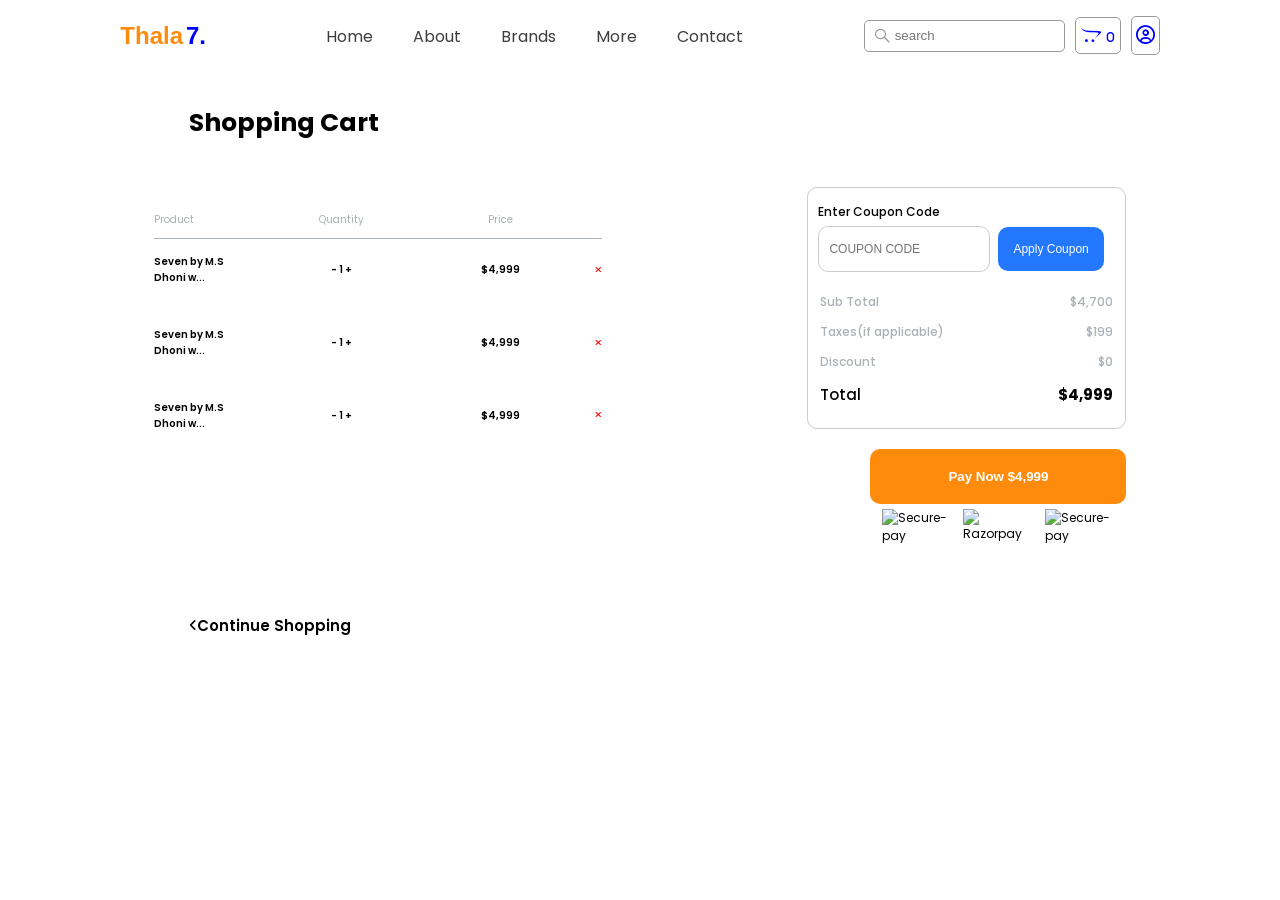
==== cart.html @ 18a7ec29 "Css mini project - Thala 7 sneaker store" ====
<!DOCTYPE html>
<html lang="en">
<head>
    <meta charset="UTF-8">
    <meta name="viewport" content="width=device-width, initial-scale=1.0">
    <title>Thala 7 Sneaker Store</title>
    <link rel="stylesheet" href="cart.css">
    <link rel="stylesheet" href="https://cdnjs.cloudflare.com/ajax/libs/font-awesome/6.7.2/css/all.min.css">
    <link rel="preconnect" href="https://fonts.googleapis.com">
<link rel="preconnect" href="https://fonts.gstatic.com" crossorigin>
<link href="https://fonts.googleapis.com/css2?family=Poppins:ital,wght@0,100;0,200;0,300;0,400;0,500;0,600;0,700;0,800;0,900;1,100;1,200;1,300;1,400;1,500;1,600;1,700;1,800;1,900&display=swap" rel="stylesheet">
</head>
<body>
    <header class="header">
        <nav class="navbar">
            <div class="logo"><h2>Thala</h2><span>7.</span></div>
                <ul>
                    <li><a href="home">Home</a></li>
                    <li><a href="about">About</a></li>
                    <li><a href="brands">Brands</a></li>
                    <li><a href="more">More</a></li>
                    <li><a href="contact">Contact</a></li>
                </ul>
                <div class="navright">
                <div class="searchbar"> 
                    <i class="fa-brands fa-sistrix fa-sm"></i>
                    <input type="search" placeholder="search">
                </div>
                <div class="cart">
                    <i class="fa-brands fa-opencart"><span id="cart-item">0</span></i>
                </div>
                <div class="profile"><i class="fa-regular fa-circle-user"></i></div>
                </div>
        </nav>
    
    </header>

    <main>
        <div class="cart-heading"><h4>Shopping Cart</h4></div>
        <section class="Shopping-cart">
            <div class="cart-table">

                <div class="cart-table-head">
                    <table>
                        <thead>
                        <tr>
                            <th>Product</th>
                            <th>Quantity</th>
                            <th>Price</th>   
                            <th></th>                   
                        </tr> 
                        </thead>
                        <tbody>
                        <tr>
                            <td>Seven by M.S Dhoni w...</td>
                            <td>- 1 +</td>
                            <td>$4,999</td>
                             <td><i class="fa-solid fa-xmark fa-sm"></i></td>
                        </tr>

                        <tr>
                            <td>Seven by M.S Dhoni w...</td>
                            <td>- 1 +</td>
                            <td>$4,999</td>
                             <td><i class="fa-solid fa-xmark fa-sm"></i></td>
                        </tr>
                                                
                         <tr>
                            <td>Seven by M.S Dhoni w...</td>
                            <td>- 1 +</td>
                            <td>$4,999</td>
                             <td><i class="fa-solid fa-xmark fa-sm"></i></td>
                        </tr>
                        </tbody>
                    </table>
                    </div>
                     

                     <div class="payment">
                        <div class="coupon">
                            <h6>Enter Coupon Code </h6>
                            <input type="number" placeholder="COUPON CODE">
                            <button>Apply Coupon</button>

                            <table>
                                <tr>
                                    <td>Sub Total</td>
                                    <td>$4,700</td>
                                </tr>

                                <tr>                           
                                    <td>Taxes(if applicable)</td>
                                    <td>$199</td>
                                </tr> 

                                <tr>
                                    <td>Discount</td>
                                    <td>$0</td>
                                </tr>

                                <tfoot>
                                    <tr>
                                        <td>Total</td>
                                        <td>$4,999</td>
                                    </tr>
                                </tfoot>
                                
                            </table>
                        </div>

                        <div class="pay-now-btn">
                            <button> <a href="payment.html">Pay Now $4,999</a></button>
                            <div class="payment-icon">
                            <img src="image folder/Secure_pay.png" alt="Secure-pay">
                            <img src="image folder/Razorpay_.png" alt="Razorpay">
                            <img src="image folder/Secure_pay 2.png" alt="Secure-pay">       
                            </div>
                        </div>
                     </div>

            </div>
        </section>
         <div class="continue-shopping"><p><i class="fa-solid fa-angle-left fa-sm"></i>Continue Shopping</p></div>

    </main>




</body>
</html>
---- cart.css ----
*{
    margin: 0;
    padding: 0;
    box-sizing: border-box;
}
:root{
    --Primarycolor:#FF8B0D;
    --seconderycolor:blue;
    --textcolor:rgb(62, 61, 61);
    --backgroundcolor:#F9F9F9;
}
body{
     font-family: "Poppins";
     font-size: 1.2rem;
     overflow: auto;
}
.header{
    color: aliceblue;
    padding: 1rem 0;
    position: fixed;
    top: 0;
    left: 0;
    width: 100vw;
    z-index: 1000;
}
.navbar{
    display: flex;
    justify-content: space-evenly;
    align-items: center;
}
.navright{
    display: flex;
    align-items: center;
    justify-content: space-between;
    gap: 10px;
}
.logo{
    display: flex;
    align-items: center;
    font-family: Arial, Helvetica, sans-serif;
    font-weight: bolder;
    gap: 3px;
    
}
.logo h2{
    color: var(--Primarycolor);
    font-size: 1.5rem;
}
.logo span{
    color: var(--seconderycolor);
    font-size: 1.5rem;

}
.navbar ul{
    display: flex;
    gap: 40px;
    list-style: none;
}
.navbar ul a{
    text-decoration: none;
    color:var(--textcolor);
    font-size: 1rem;
}
.searchbar input{
    border: none;
    height: 30px;
    background:none; 
    color: var(--Primarycolor);
}
.searchbar input:focus{
    outline: none;
}

.searchbar .fa-brands{
    color:rgb(156, 151, 151);
}
.searchbar{
    display: flex;
    gap: 5px;
    align-items: center;
    border: 1px solid rgb(156, 151, 151);
    border-radius: 5px;
    background: none;
    padding-left: 10px;
}
.cart{
    color: var(--seconderycolor);
    border: 1px solid  rgb(156, 151, 151);
    border-radius: 5px;
    font-size: 1rem;
    padding: 5px;

}
.cart span{
    font-size:.7rem ;
    padding-left: 5px;
}
.profile{
    color: var(--seconderycolor);
    border:1px solid  rgb(156, 151, 151);
    padding: 4px;
    border-radius: 5px;
}
.cart-heading h4{
    margin-top: 6.5rem;
    padding: 0 0 0 11.8rem;
    font-size: 25px;   
}
.cart-table{
    display: flex;
    justify-content: center;
    margin-top: 5vh;
    width: 100vw;
}
.cart-table-head{
    width: 38vw;
    justify-content: start;
}
.cart-table-head table {
    font-size: 12px; 
    width: 35vw;
    height: 30vh;
    border-collapse: collapse;
}  
.cart-table-head  thead th{
    font-weight:400;
    font-size: 10px;   
    border-bottom:1px solid #AAB1B7;
    padding: 25px 0 10px 0;
    color: #AAB1B7;
}
.cart-table-head thead th:nth-child(1){
    text-align: left;
    width: 8vw;
}
.cart-table-head td{
    font-size: 10px;
    font-weight: 600;
    padding: 0 0 10px 0;  
    text-align: center;
}
.cart-table-head table td:nth-child(1){
    text-align: start ;
}
.cart-table-head table td:nth-child(4){
    text-align: end;
}
.cart-table-head table .fa-solid{
    color: red;
}
.payment{
    width: 38vw;
    display: flex;
    flex-direction: column;
    font-size: 12px;
    gap: 20px;   
    align-items: end;
}
.coupon{
    border: 1px solid rgb(205, 204, 204);
    padding: 10px;
    border-radius: 10px;
}
.coupon h6{
    font-size: 12px;
    font-weight: 500;
    padding: 5px 0 5px 0;
}
 .coupon input{
    padding: 15px 10px;
    border-radius: 10px;
    border: 1px solid rgb(205, 204, 204); 
    font-size: 12px;
    margin-right: 5px;
}
.coupon button{
    padding: 15px;
    border-radius: 10px;
    border:none;
    background-color: #2378FF;
    color: white;
    margin-bottom: 20px;
    font-size: 12px;
}
 .coupon td{
    color:#AAB1B7;
    font-weight: 500;
    padding-bottom: 10px;
}
.coupon td:nth-child(2){
    padding-left: 7rem;
    display: flex;
    justify-content: end;   
}
 .coupon tfoot td{
    color: black;
    font-size: 15px;
    font-weight: 700;
}
 .coupon tfoot td:nth-child(1){
    color: black;
    font-size: 15px;
    font-weight: 500;
}
.coupon .pay-now-btn{
    display:flex;
    flex-direction: column; 
     
}
 .pay-now-btn button{
    background-color: var(--Primarycolor);
    border: none;
    border-radius: 10px;
    padding: 20px 20px;
    width: 20vw;
}
.pay-now-btn .payment-icon img{
    width: 70px;
    object-fit:contain;

}
.pay-now-btn .payment-icon{
    display: flex;
    justify-content: space-evenly;
    padding: 5px 0;
}
.pay-now-btn a{
    text-decoration: none;
    color: white;
    font-weight: 700;
}

.continue-shopping{
    font-size: 15px;
    font-weight: 600;
    padding: 0 0 0 11.8rem;
    margin-top: 4rem;

}
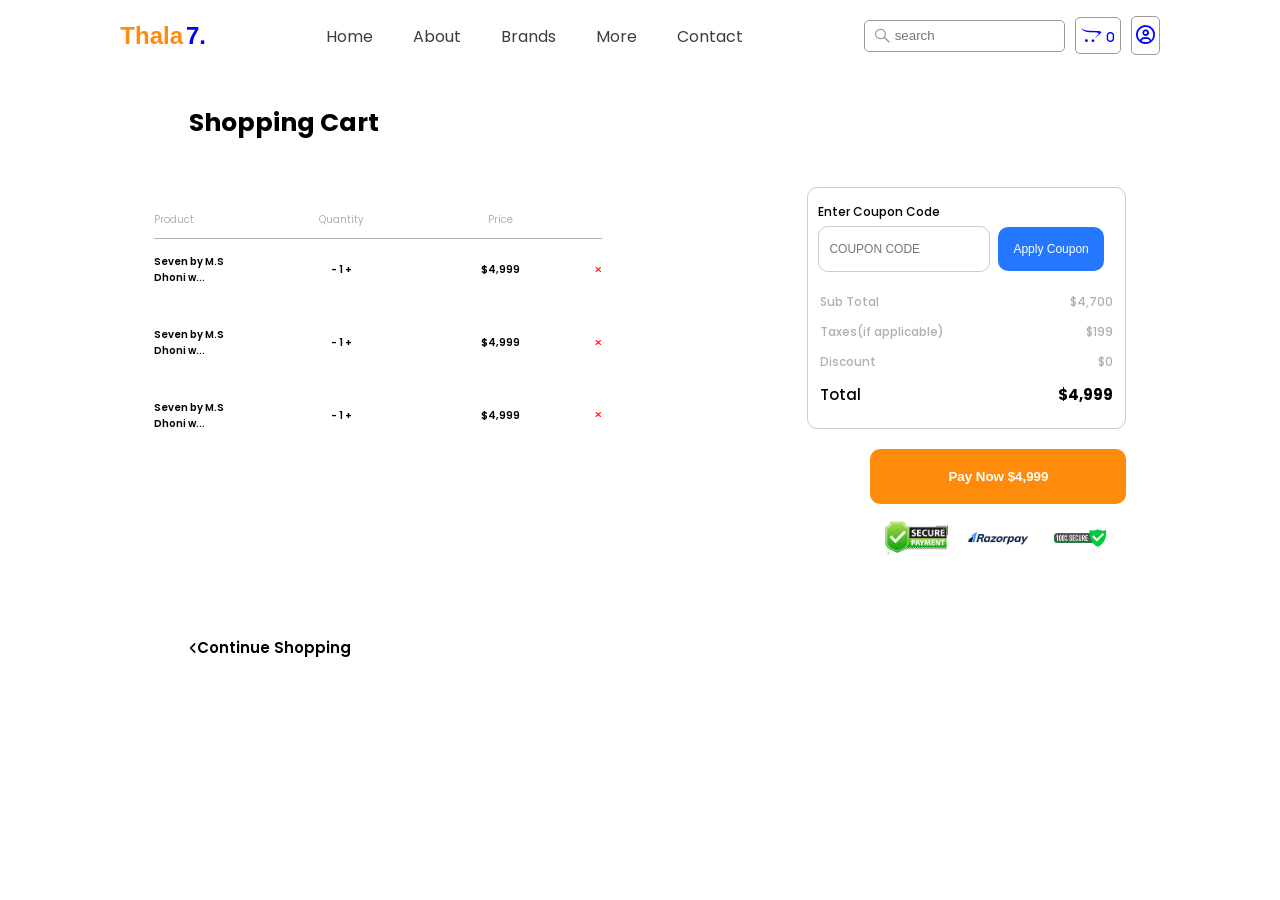
==== commit 67f1f923: "Update cart.html" ====
--- a/cart.html
+++ b/cart.html
@@ -111,9 +111,9 @@
                         <div class="pay-now-btn">
                             <button> <a href="payment.html">Pay Now $4,999</a></button>
                             <div class="payment-icon">
-                            <img src="image folder/Secure_pay.png" alt="Secure-pay">
-                            <img src="image folder/Razorpay_.png" alt="Razorpay">
-                            <img src="image folder/Secure_pay 2.png" alt="Secure-pay">       
+                            <img src="Secure_pay.png" alt="Secure-pay">
+                            <img src="Razorpay_.png" alt="Razorpay">
+                            <img src="Secure_pay 2.png" alt="Secure-pay">       
                             </div>
                         </div>
                      </div>
@@ -128,4 +128,4 @@
 
 
 </body>
-</html>+</html>
